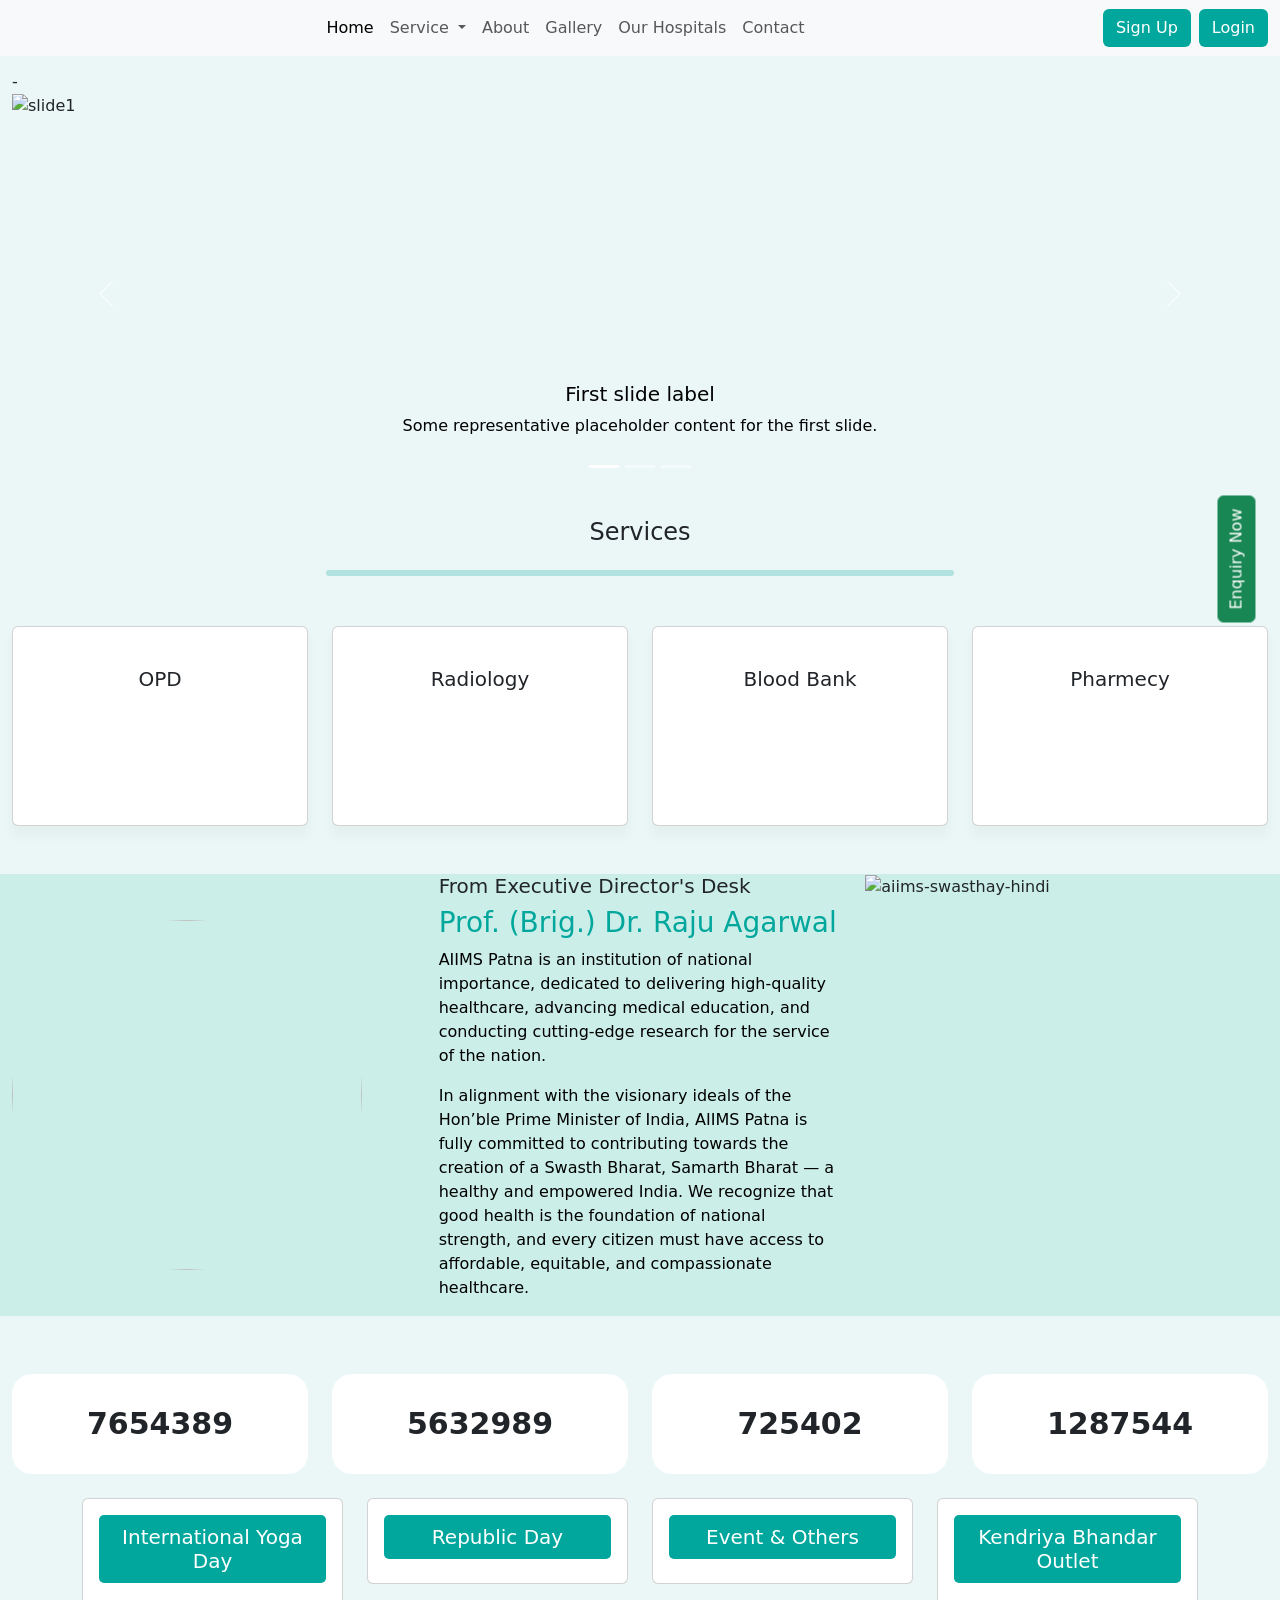
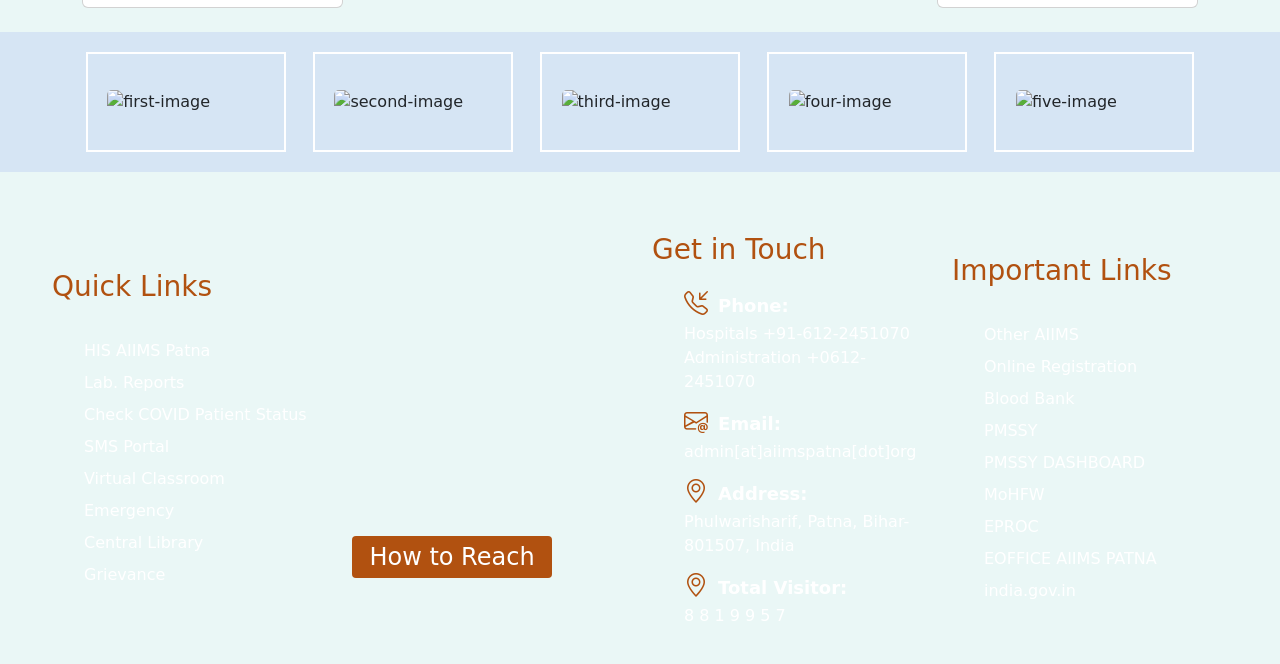
==== index.html @ 45f6a083 "Add files via upload" ====
<!DOCTYPE html>
<html lang="en">
<head>
    <meta charset="UTF-8">
    <meta name="viewport" content="width=device-width, initial-scale=1.0">
    <title>Project</title>
    <!---bootstrap css link-->
    <link rel="stylesheet" href="https://cdn.jsdelivr.net/npm/bootstrap@5.3.8/dist/css/bootstrap.min.css">
    <!--custom css-->
    <link rel="stylesheet" href="style.css">
    <link rel="stylesheet" href="https://cdn.jsdelivr.net/npm/bootstrap-icons@1.11.3/font/bootstrap-icons.min.css">



    
</head>
<body>
    
    <div class="container-fluid">

        <!--header start-->
        <div class="row header">
            <div class="col-sm-12">
                <nav class="navbar navbar-expand-lg bg-body-tertiary fixed-top">
  <div class="container-fluid">
    <a class="navbar-brand" href="#">
        <img src="images/logo8.jpg" alt="" class="logo">
        
        
    </a>
    <button class="navbar-toggler" type="button" data-bs-toggle="collapse" data-bs-target="#navbarSupportedContent" aria-controls="navbarSupportedContent" aria-expanded="false" aria-label="Toggle navigation">
      <span class="navbar-toggler-icon"></span>
    </button>
    <div class="collapse navbar-collapse" id="navbarSupportedContent">
      <ul class="navbar-nav m-auto mb-2 mb-lg-0">
        <li class="nav-item">
          <a class="nav-link active" aria-current="page" href="#">Home</a>
        </li>
        <li class="nav-item dropdown">
          <a class="nav-link dropdown-toggle" href="#" role="button" data-bs-toggle="dropdown" aria-expanded="false">
            Service
          </a>
          <ul class="dropdown-menu">
            <li><a class="dropdown-item" href="opd.html">OPD</a></li>
            <li><hr class="dropdown-divider"></li>
            <li><a class="dropdown-item" href="radiology.html">Radiology</a></li>
            <li><hr class="dropdown-divider"></li>
            <li><a class="dropdown-item" href="blood bank.html">Blood Bank</a></li>
            <li><hr class="dropdown-divider"></li>
            <li><a class="dropdown-item" href="pharmecy.html">Pharmecy</a></li>
          </ul>
        </li>
        <li class="nav-item">
          <a class="nav-link " href="about.html">About</a>
        </li>
        <li class="nav-item">
          <a class="nav-link " href="gallery.html">Gallery</a>
        </li>
        <li class="nav-item">
          <a class="nav-link " href="our hospital.html">Our Hospitals</a>
        </li>
         <li class="nav-item">
          <a class="nav-link " href="contact.html">Contact </a>
        </li>
      </ul>
      <form class="d-flex" role="search">
        <a href="signup.html" class="btn btn-login me-2">Sign Up</a>
        <a href="login.html" class="btn btn-login">Login</a> 
      </form>
    </div>
  </div>
</nav>
            </div>
        </div>-
        <!--header end-->

        <!-- hero section start-->
        <div class="row">
            <div class="col-sm-12">
                <div id="carouselExampleCaptions" class="carousel slide" data-bs-ride="carousel" data-bs-interval="3000">
  <div class="carousel-indicators">
    <button type="button" data-bs-target="#carouselExampleCaptions" data-bs-slide-to="0" class="active" aria-current="true" aria-label="Slide 1"></button>
    <button type="button" data-bs-target="#carouselExampleCaptions" data-bs-slide-to="1" aria-label="Slide 2"></button>
    <button type="button" data-bs-target="#carouselExampleCaptions" data-bs-slide-to="2" aria-label="Slide 3"></button>
  </div>
  <div class="carousel-inner">
    <div class="carousel-item active">
      <img src="images/slide6.jpg" class="d-block w-100 slide-image" alt="slide1">
      <div class="carousel-caption d-none d-md-block">
        <h5>First slide label</h5>
        <p>Some representative placeholder content for the first slide.</p>
      </div>
    </div>
    <div class="carousel-item">
      <img src="images/slide9.jpg" class="d-block w-100 slide-image" alt="slide2">
      <div class="carousel-caption d-none d-md-block">
        <h5>Second slide label</h5>
        <p>Some representative placeholder content for the second slide.</p>
      </div>
    </div>
    <div class="carousel-item">
      <img src="images/doctors-care.jpg" class="d-block w-100 slide-image" alt="slide3">
      <div class="carousel-caption d-none d-md-block">
        <h5>Third slide label</h5>
        <p>Some representative placeholder content for the third slide.</p>
      </div>
    </div>
  </div>
  <button class="carousel-control-prev" type="button" data-bs-target="#carouselExampleCaptions" data-bs-slide="prev">
    <span class="carousel-control-prev-icon" aria-hidden="true"></span>
    <span class="visually-hidden">Previous</span>
  </button>
  <button class="carousel-control-next" type="button" data-bs-target="#carouselExampleCaptions" data-bs-slide="next">
    <span class="carousel-control-next-icon" aria-hidden="true"></span>
    <span class="visually-hidden">Next</span>
  </button>
</div>

            </div>
        </div>
        <!-- hero section end-->

        <!--services section start-->
        <div class="row ">
            <div class="col-sm-12 my-3 service-head">
                <h4>Services</h4>
                <hr>
            </div>
        </div>
        <div class="row services">
            <div class="col-sm-3">
                <div class="card" >
            <div class="card-body">
            <img src="images/opd.jpg" alt="" class="img-fluid">
            <h5>OPD</h5>
        </div>
     </div>
     </div>
     <div class="col-sm-3">
                <div class="card" >
            <div class="card-body">
            <img src="images/redo.jpg" alt="" class="img-fluid">
            <h5>Radiology</h5>
        </div>
     </div>
     </div>
     <div class="col-sm-3">
                <div class="card" >
            <div class="card-body">
            <img src="images/blood.png" alt="" class="img-fluid">
            <h5>Blood Bank</h5>
        </div>
     </div>
     </div>
     <div class="col-sm-3">
                <div class="card" >
            <div class="card-body">
            <img src="images/ph.jpg" alt="" class="img-fluid">
            <h5>Pharmecy</h5>
        </div>
     </div>
     </div>
        </div>

        <!--services section end-->


        <!--about section start-->
        <div class="row about my-5">
            <div class="col-sm-4 about-col-2">
                <div class="dir-image-outer">
                  <img src="images/prof.png" alt="" class="img-fluid director-image">
                </div>
            </div>
            <div class="col-sm-4 about-col-2">
              <h5>From Executive Director's Desk</h5>
              <h3 class="dir-name">Prof. (Brig.) Dr. Raju Agarwal</h3>
              <p>AIIMS Patna is an institution of national importance, dedicated to delivering high-quality healthcare, advancing medical education, and conducting cutting-edge research for the service of the nation.</p>
              <p>In alignment with the visionary ideals of the Hon’ble Prime Minister of India, AIIMS Patna is fully committed to contributing towards the creation of a Swasth Bharat, Samarth Bharat — a healthy and empowered India. We recognize that good health is the foundation of national strength, and every citizen must have access to affordable, equitable, and compassionate healthcare.</p>

            </div>
            <div class="col-sm-4">
              <img src="images/aiims-swasthay-hindi.jpg" alt="aiims-swasthay-hindi" class="aiims-swasthay-hindi img-fluid">
            </div>
        </div>

        <!--about section end-->

        <!--counter start-->
        <div class="row counter">
          <div class="col-sm-3">
            <div class="counter-count">7654389</div>
          </div>
          <div class="col-sm-3">
            <div class="counter-count">5632989</div>
          </div>
          <div class="col-sm-3">
            <div class="counter-count">725402</div>
          </div>
          <div class="col-sm-3">
            <div class="counter-count">1287544</div>
          </div>
        </div>

        <!--counter end-->

        <!--gallery start-->
        <div class="container gallery my-4">
          <div class="row">
            <div class="col-sm-3">
              <div class="card">
                <img src="images/DSC_0124.jpg" class="card-img-top img-fluid" alt="">
                <div class="card-body">
                  <h5 class="card-title text-center  gallery-title">International Yoga Day</h5>
                </div>
              </div>
            </div>
            <div class="col-sm-3">
              <div class="card">
                <img src="images/107.jpg" class="card-img-top img-fluid" alt="">
                <div class="card-body">
                  <h5 class="card-title text-center  gallery-title"> Republic Day</h5>
                </div>
              </div>
            </div>
            <div class="col-sm-3">
              <div class="card">
                <img src="images/1.jpg" class="card-img-top img-fluid" alt="">
                <div class="card-body">
                  <h5 class="card-title text-center  gallery-title"> Event & Others</h5>
                </div>
              </div>
            </div>
            <div class="col-sm-3">
              <div class="card">
                <img src="images/1 (1).jpg" class="card-img-top img-fluid" alt="">
                <div class="card-body">
                  <h5 class="card-title text-center gallery-title"> Kendriya Bhandar Outlet</h5>
                </div>
              </div> 
            </div>
          </div>
        </div>
        <!--gallery end-->
    

    <!----Registered  with start-->
        <div class="row registered">
          <div class="col-sm-12 d-flex justify-content-around">
            <div class="registered-card">
              <img src="images/a1.avif" alt="first-image" class="img-fluid">
            </div>
            <div class="registered-card">
              <img src="images/a2.avif" alt="second-image" class="img-fluid">

            </div>
            <div class="registered-card">
           <img src="images/a3.avif" alt="third-image" class="img-fluid">

            </div>
            <div class="registered-card">
            <img src="images/a4.avif" alt="four-image" class="img-fluid">

            </div>
            <div class="registered-card">
             <img src="images/a5.avif" alt="five-image" class="img-fluid">

            </div>
          </div>
        </div>


    <!----registered with end-->



    <!----footer- start-->

      <div class="row footer">
        <div class="col-sm-3">
          <h3 class="footer-heading quick-links">Quick Links</h3>
          <ul class="quick-links">
          <li>HIS AIIMS Patna</li>
          <li>Lab. Reports</li>
          <li>Check COVID Patient Status</li>
          <li>SMS Portal</li>
          <li>Virtual  Classroom</li>
          <li>Emergency</li>
          <li>Central Library</li>
          <li>Grievance</li>
          </ul>
        </div>
        <div class="col-sm-3">
          <iframe src="https://www.google.com/maps/embed?pb=!1m12!1m8!1m3!1d230248.33775694412!2d84.
          94229209448244!3d25.617199139303032!3m2!1i1024!2i768!4f13.
          1!2m1!1sAIIMS%20Patna!5e0!3m2!1sen!2sus!4v1783047907874!5m2!1sen!2sus"
           width="220" height="250" style="border:0;" 
           allowfullscreen="" loading="lazy" 
           referrerpolicy="strict-origin-when-cross-origin"></iframe>

          <h3 class="footer-heading  how-to-reach">How to Reach</h3>
        </div>
        <div class="col-sm-3">
          <h3 class="footer-heading touch">Get in Touch</h3>
          <ul class="get-in-touch">
          <li>
            <i class="bi bi-telephone-inbound"></i>
            <span class="phone">Phone:</span><br>
            Hospitals +91-612-2451070
            <br>
            Administration +0612-2451070 
          </li>
          <li>
            <i class="bi bi-envelope-at"></i>
            <span class="email">Email:</span><br>
             admin[at]aiimspatna[dot]org
          </li>
          <li>
             <i class="bi bi-geo-alt"></i>
            <span class="address">Address:</span><br>
            Phulwarisharif, Patna, Bihar-801507, India
          </li>

          <li>
             <i class="bi bi-geo-alt"></i>
            <span class="total-visitor">Total Visitor:</span><br>
               8 8 1 9 9 5 7
          </li>
          </ul>
        </div>
        <div class="col-sm-3">
          <h3 class="footer-heading important-links">Important Links</h3>
          <ul class="important-links">
          <li>Other AIIMS</li>
          <li>Online Registration</li>
          <li>Blood Bank</li>
          <li>PMSSY</li>
          <li>PMSSY DASHBOARD</li>
          <li>MoHFW</li>
          <li>EPROC</li>
          <li>EOFFICE AIIMS PATNA</li>
          <li>india.gov.in</li>
          </ul>
        </div>
      </div>



    <!---footer -end-->

  


    <!----Modal -->
    <!-- Button trigger modal -->
<button type="button" class="btn btn-success enquiry-btn" data-bs-toggle="modal" data-bs-target="#exampleModal">
 Enquiry  Now
</button>

<!-- Modal -->
<div class="modal fade" id="exampleModal" tabindex="-1" aria-labelledby="exampleModalLabel" aria-hidden="true">
  <div class="modal-dialog">
    <div class="modal-content">
      <div class="modal-header">
        <h1 class="modal-title fs-5" id="exampleModalLabel">Enquiry Form</h1>
        <button type="button" class="btn-close" data-bs-dismiss="modal" aria-label="Close"></button>
      </div>
      <div class="modal-body">
        <form class="enquiry-form">
          <input type="text" placeholder="Enter Your Name">
           <input type="Number" placeholder="Enter Your Phone Number">
        <select>
          <option value="OPD">OPD</option>
          <option value="Radiology">Radiology</option>
          <option value="Blood Bank">Blood bank</option>

        </select>
        <textarea placeholder="enquiry"></textarea>
          <button type="submit">send</button>
        </form>
      </div>
      <div class="modal-footer">
        <button type="button" class="btn btn-secondary" data-bs-dismiss="modal">Close</button>
        <button type="button" class="btn btn-primary">Save changes</button>
      </div>
    </div>
  </div>
</div>

    <!---Modal end-->


    <!--bootstrap CDN JS-->
   <script src=" https://cdn.jsdelivr.net/npm/bootstrap@5.3.8/dist/js/bootstrap.bundle.min.js"></script>


</body>
</html>
---- style.css ----
.navbar{
    background-color: lightblue;
}


.header{
    height: 70px;
}
.logo{
    height: 50px;
}
.btn-signup{
    border: 1px solid #01a79d;
    background-color: #01a79d;

}
.btn-login{
    color: white;
    background-color: #01a79d;

}
.btn-signup:hover{
    background-color: #01a79d;
    color: white;

}
.btn-login:hover{
    background-color:transparent;
    border: 1px solid #01a79d;
    color: #01a79d;
}
/* hero section */
.slide-image{
    height: 400px;
}
.carousel-caption>h5 ,p{
    color: black;
}


/* services */
.service-head{
    height: 90px;
    display: flex;
    align-items: center;
    justify-content: center;
    flex-direction: column;

}
.service-head h4{
    text-align: center;
}
.service-head hr{
    width: 50%;
    border: 3px solid #01a79d;
    border-radius: 10px;
}
.services .card{
    height: 200px;
    display: flex;
    align-items: center;
    justify-content: center;
    box-shadow: 0 10px 10px rgba(214,223,223,.3);
    cursor: pointer;
    margin-top: 10px;

}
.services .card img{
    height: 140px;
    margin-bottom: 10px;
}
.services h5{
    text-align: center;
}

.about{
    /* height: 400px; */
    background-color: #cbeee8;
}
.about-col{
    display: flex;
    align-items: center;
    justify-content: center;

}
dir-image-outer, 
.director-image{
    height: 350px;
    width: 350px;
    border-radius:50%;
}
.about-col-2{
    display: flex;
    flex-direction: column;
    justify-content: center;
}
.dir-name{
    color: #01a79d;
}

/* counter */
.counter{
    background-image: url("images/counter-bg.jpg");
    background-position: center;
    background-size: cover;
    background-repeat: no-repeat;
}
.counter-count{
    height: 100px;
    border-radius: 20px;
    background-color: white;
    font-size: 30px;
    font-weight: bolder;
    display: flex;
    align-items: center;
    justify-content: center;
    margin-top: 10px;
}

/* gallery */


.gallery-title{
    background-color: #01a79d;
    padding: 10px;
    cursor: pointer;
    color: white;
    border-radius:  5px;
    position: relative;
    overflow: hidden;
    z-index: 1;
}
.gallery-title::after{
    content: " ";
    position: absolute;
    top: 0;
    left: 10px;
    height: 100%;
    width: 100%;
    background-color: rgb(50, 96, 128);
    transform: scaleX(0);
    transform-origin: left;
    transition:  0.4s ease;
    z-index: 21;

}
.gallery-title:hover::after{
    transform: scaleX(1);
}

.registered{
   background-color:#d6e5f4;
   padding: 20px 60px;
}
.registered>div{
    display: flex;
    align-items: center;
    justify-content: space-around;
}
.registered-card{
  height: 100px;
  width: 200px;
  border: 2px solid white;
  transition: .3s ease-in-out;
  cursor: pointer;
  display: flex;
  align-items: center;
  justify-content: center;
}

.registered-card>img{
    width: 80%;
    height: auto;
    display: block;
    border-radius:5px ;
}

.registered-card:hover{
    transform:translateY(-10px) ;
    box-shadow: 0 10px 10px rgba(0,0,0,.2);
}
 @media (max-width:768px){
    .registered>div{
        flex-direction:column ;
        gap:10px;
    }
 }

/*Modal */

.enquiry-btn{
  position:fixed;
  top:60%;
  right: -20px;;
  transform:rotate(-90deg);
  z-index:999;
}

.enquiry-form{
    display: flex;
    flex-direction: column;
    gap: 10px;
}

.enquiry-form input,select,textarea{
    width: 100%;
    padding: 7px 20px;
    border: 1px solid #ccc;
    border-radius: 5px;
    outline: none;
}

.enquiry-form input:focus,select:focus,textarea:focus{
    border-color: #01A79D;
}

.enquiry-form textarea{
    width: 100%;
    height: 120px;
    resize: none;
}

.enquiry-form button{
    width: 100%;
    border-radius:5px;
    border: none;
    padding: 15px;
    font-size: 20px;
    color:white;
    background-color:#01A79D;
}

/*---signUp----*/

body{
    margin: 0;
    padding: 0;
    background: #eaf7f6;
}
.main-box{
    width: 100vh;
    display: flex;
    justify-content: center;
    align-items: center;
}

.form-box{
    width: 400px;
    background: white;
    padding: 30px;
    border-radius: 10px;
    box-shadow: 0 0 15px rgba(0,0,0,.2);
}

.form-box h2{
    text-align: center;
    color: #01A79D;
    margin-bottom: 20px;
}

.form-box button{
    background: #01A79D;
    border: none;
}

.form-box button:hover{
    background:#01867e ;
}


/*footer*/

.footer{
   
    background-image:url(images/footer-bg.jpg);
    background-size:100% 100%;
    background-repeat: no-repeat;
    background-position:center;
    display: flex;
    align-items: center;
    justify-content: center;
    padding:20px 40px ;
}

.footer>div{
    margin-top: 10px;
}

.footer-haeding{
    color:#b15110;
}

.quick-links{
    list-style:none;
    color: #b15110;
    margin-top:20px;
    line-height: 2;
}

.quick-links>li{
    cursor: pointer;
    transition:.3s ease-in-out;
    color: white;
}

.quick-links>li:hover{
    color: #01A79D;
    transform:translateX(6px);
}

.how-to-reach{
    padding: 7px 10px;
    border:none;
    font-size: 24px;
    background-color: #b15110;
    box-sizing: border-box;
    width: 200px;
    color: white;
    margin-top: 20px;
    border-radius: 4px;
  text-align: center;
    
}

.how-to-reach:hover{
    background-color: #01A79D;
    color: white;
}

.touch{
    list-style:none;
    color: #b15110;
    margin-top:20px;
    line-height: 2;
}

.phone{
    color: white;
    font-weight: bold;
    font-size: 18px;
}
.get-in-touch li{
    list-style: none;
    margin-bottom: 10px;
    color: white;
}
.get-in-touch i{
    color: #b15110;
    font-size: 24px;
    margin-right: 5px;
}

.email{
    color: white;
    font-weight: bold;
    font-size: 18px;
}

.address{
    color: white;
    font-weight: bold;
    font-size: 18px;
}

.total-visitor{
    color: white;
    font-weight: bold;
    font-size: 18px;
}

.important-links{
    list-style:none;
    color: #b15110;
    margin-top:20px;
    line-height: 2;
}

.important-links>li{
    cursor: pointer;
    transition:.3s ease-in-out;
    color: white;
}

.important-links>li:hover{
    color: #01A79D;
    transform:translateX(6px);
}
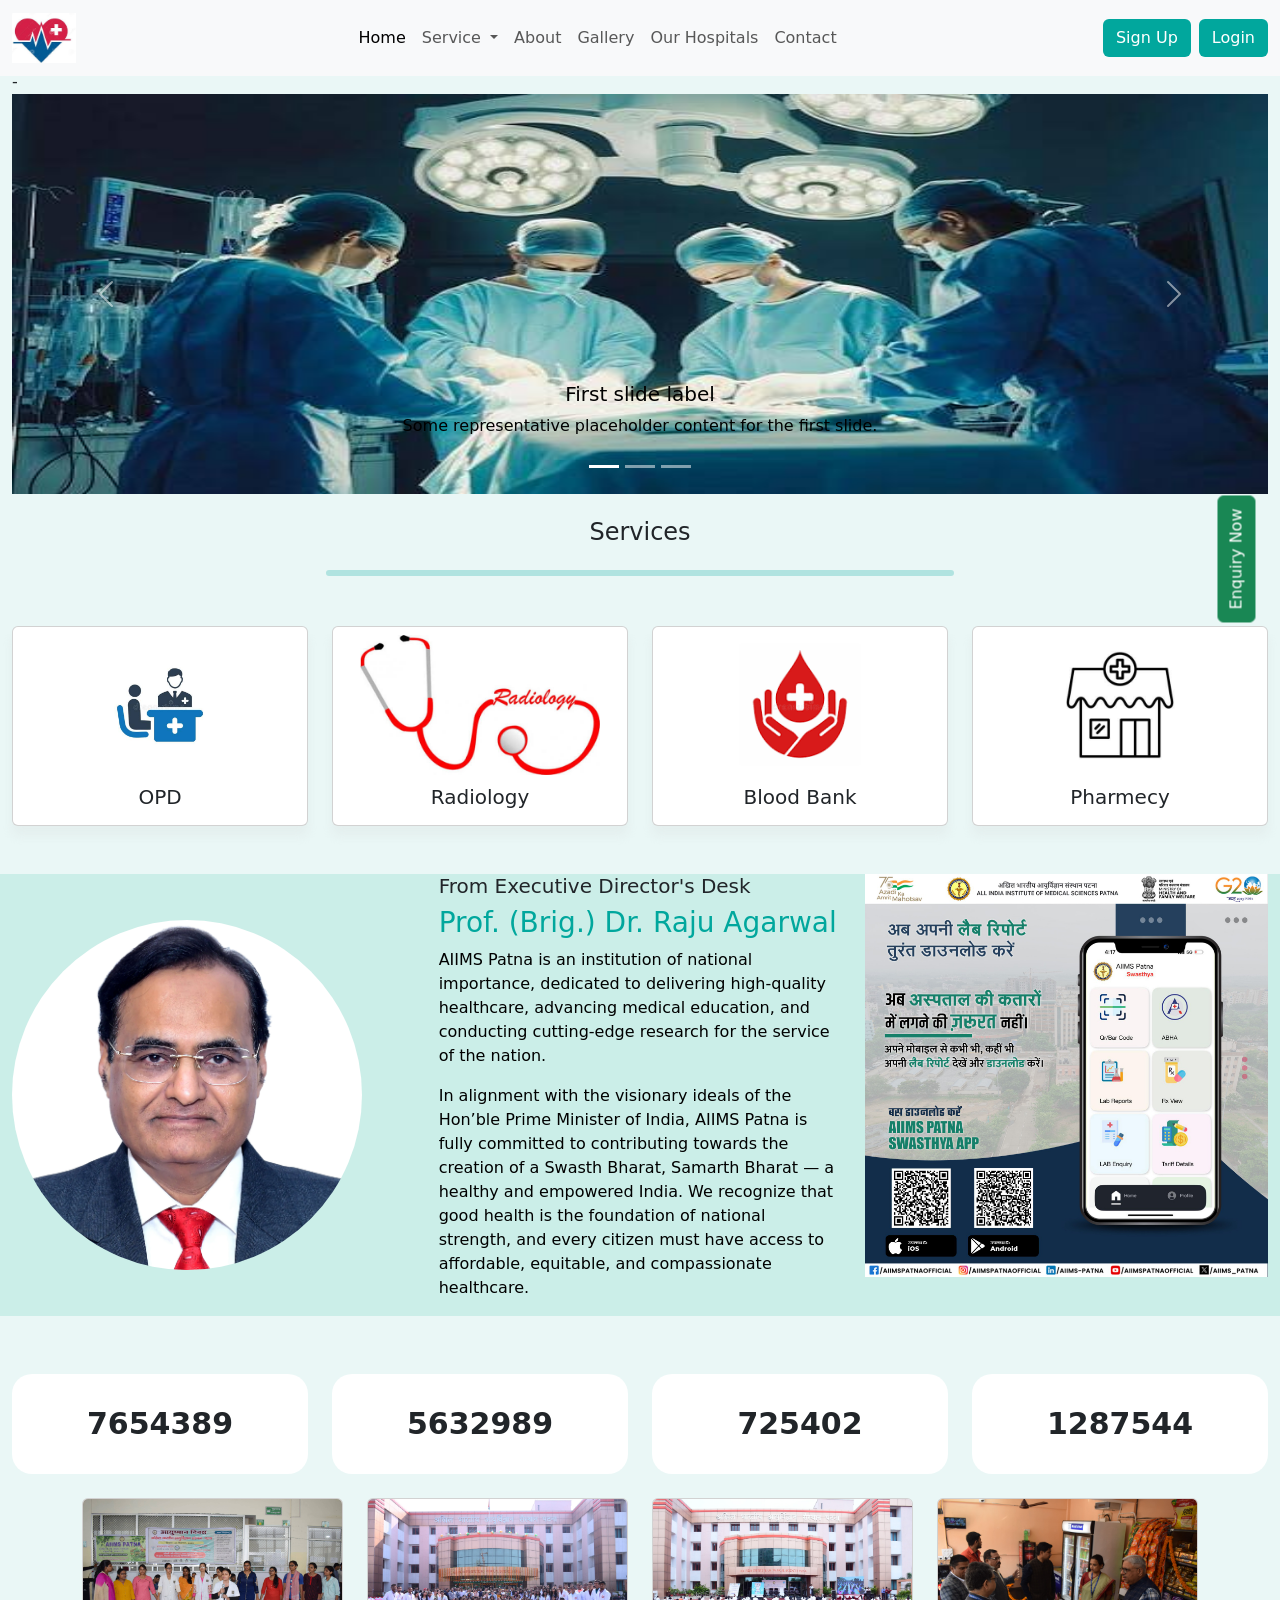
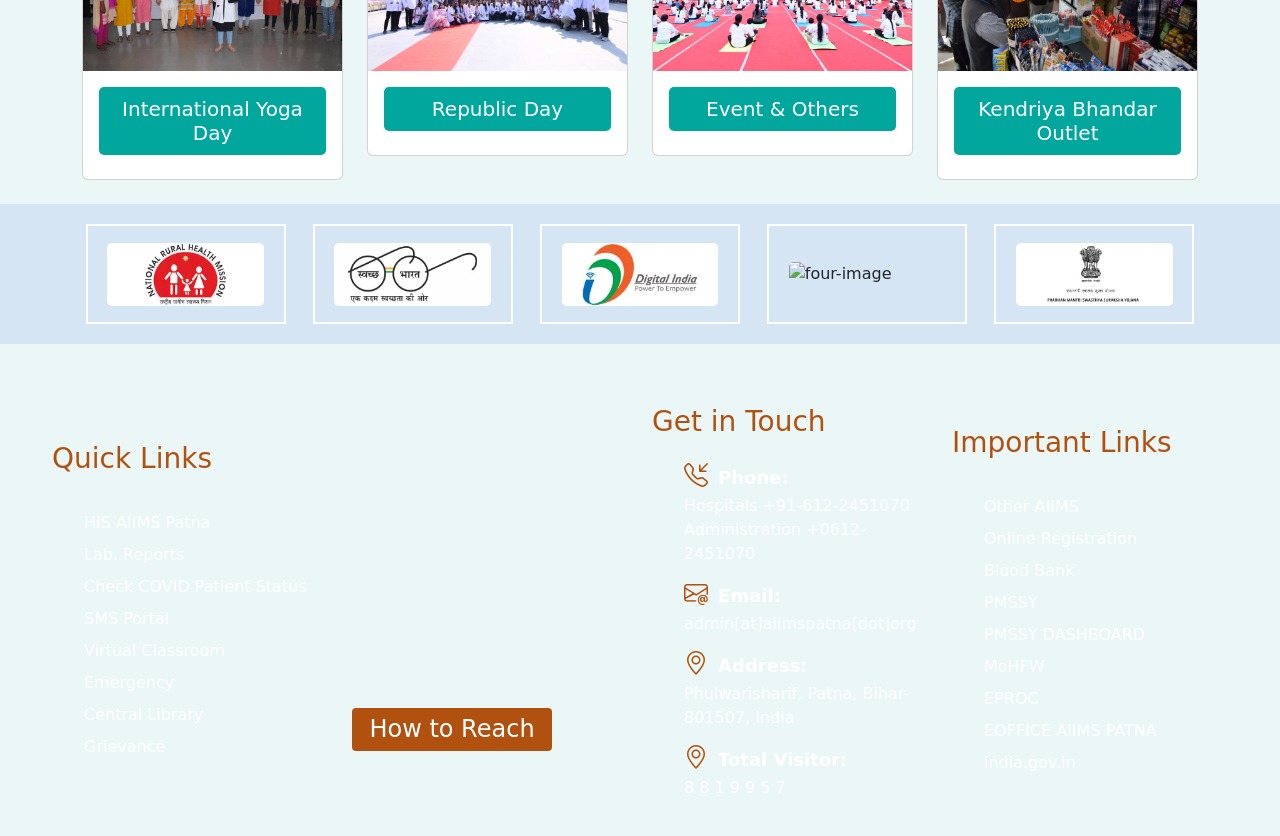
==== commit 7bc80057: "Update print statement from 'Hello' to 'Goodbye'" ====
--- a/index.html
+++ b/index.html
@@ -24,7 +24,7 @@
                 <nav class="navbar navbar-expand-lg bg-body-tertiary fixed-top">
   <div class="container-fluid">
     <a class="navbar-brand" href="#">
-        <img src="images/logo8.jpg" alt="" class="logo">
+        <img src="logo8.jpg" alt="" class="logo">
         
         
     </a>
@@ -85,21 +85,21 @@
   </div>
   <div class="carousel-inner">
     <div class="carousel-item active">
-      <img src="images/slide6.jpg" class="d-block w-100 slide-image" alt="slide1">
+      <img src="slide6.jpg" class="d-block w-100 slide-image" alt="slide1">
       <div class="carousel-caption d-none d-md-block">
         <h5>First slide label</h5>
         <p>Some representative placeholder content for the first slide.</p>
       </div>
     </div>
     <div class="carousel-item">
-      <img src="images/slide9.jpg" class="d-block w-100 slide-image" alt="slide2">
+      <img src="slide9.jpg" class="d-block w-100 slide-image" alt="slide2">
       <div class="carousel-caption d-none d-md-block">
         <h5>Second slide label</h5>
         <p>Some representative placeholder content for the second slide.</p>
       </div>
     </div>
     <div class="carousel-item">
-      <img src="images/doctors-care.jpg" class="d-block w-100 slide-image" alt="slide3">
+      <img src="doctors-care.jpg" class="d-block w-100 slide-image" alt="slide3">
       <div class="carousel-caption d-none d-md-block">
         <h5>Third slide label</h5>
         <p>Some representative placeholder content for the third slide.</p>
@@ -131,7 +131,7 @@
             <div class="col-sm-3">
                 <div class="card" >
             <div class="card-body">
-            <img src="images/opd.jpg" alt="" class="img-fluid">
+            <img src="opd.jpg" alt="" class="img-fluid">
             <h5>OPD</h5>
         </div>
      </div>
@@ -139,7 +139,7 @@
      <div class="col-sm-3">
                 <div class="card" >
             <div class="card-body">
-            <img src="images/redo.jpg" alt="" class="img-fluid">
+            <img src="redo.jpg" alt="" class="img-fluid">
             <h5>Radiology</h5>
         </div>
      </div>
@@ -147,7 +147,7 @@
      <div class="col-sm-3">
                 <div class="card" >
             <div class="card-body">
-            <img src="images/blood.png" alt="" class="img-fluid">
+            <img src="blood.png" alt="" class="img-fluid">
             <h5>Blood Bank</h5>
         </div>
      </div>
@@ -155,7 +155,7 @@
      <div class="col-sm-3">
                 <div class="card" >
             <div class="card-body">
-            <img src="images/ph.jpg" alt="" class="img-fluid">
+            <img src="ph.jpg" alt="" class="img-fluid">
             <h5>Pharmecy</h5>
         </div>
      </div>
@@ -169,7 +169,7 @@
         <div class="row about my-5">
             <div class="col-sm-4 about-col-2">
                 <div class="dir-image-outer">
-                  <img src="images/prof.png" alt="" class="img-fluid director-image">
+                  <img src="prof.png" alt="" class="img-fluid director-image">
                 </div>
             </div>
             <div class="col-sm-4 about-col-2">
@@ -180,7 +180,7 @@
 
             </div>
             <div class="col-sm-4">
-              <img src="images/aiims-swasthay-hindi.jpg" alt="aiims-swasthay-hindi" class="aiims-swasthay-hindi img-fluid">
+              <img src="aiims-swasthay-hindi.jpg" alt="aiims-swasthay-hindi" class="aiims-swasthay-hindi img-fluid">
             </div>
         </div>
 
@@ -209,7 +209,7 @@
           <div class="row">
             <div class="col-sm-3">
               <div class="card">
-                <img src="images/DSC_0124.jpg" class="card-img-top img-fluid" alt="">
+                <img src="DSC_0124.jpg" class="card-img-top img-fluid" alt="">
                 <div class="card-body">
                   <h5 class="card-title text-center  gallery-title">International Yoga Day</h5>
                 </div>
@@ -217,7 +217,7 @@
             </div>
             <div class="col-sm-3">
               <div class="card">
-                <img src="images/107.jpg" class="card-img-top img-fluid" alt="">
+                <img src="107.jpg" class="card-img-top img-fluid" alt="">
                 <div class="card-body">
                   <h5 class="card-title text-center  gallery-title"> Republic Day</h5>
                 </div>
@@ -225,7 +225,7 @@
             </div>
             <div class="col-sm-3">
               <div class="card">
-                <img src="images/1.jpg" class="card-img-top img-fluid" alt="">
+                <img src="1.jpg" class="card-img-top img-fluid" alt="">
                 <div class="card-body">
                   <h5 class="card-title text-center  gallery-title"> Event & Others</h5>
                 </div>
@@ -233,7 +233,7 @@
             </div>
             <div class="col-sm-3">
               <div class="card">
-                <img src="images/1 (1).jpg" class="card-img-top img-fluid" alt="">
+                <img src="1 (1).jpg" class="card-img-top img-fluid" alt="">
                 <div class="card-body">
                   <h5 class="card-title text-center gallery-title"> Kendriya Bhandar Outlet</h5>
                 </div>
@@ -248,14 +248,14 @@
         <div class="row registered">
           <div class="col-sm-12 d-flex justify-content-around">
             <div class="registered-card">
-              <img src="images/a1.avif" alt="first-image" class="img-fluid">
-            </div>
-            <div class="registered-card">
-              <img src="images/a2.avif" alt="second-image" class="img-fluid">
-
-            </div>
-            <div class="registered-card">
-           <img src="images/a3.avif" alt="third-image" class="img-fluid">
+              <img src="a1.avif" alt="first-image" class="img-fluid">
+            </div>
+            <div class="registered-card">
+              <img src="a2.avif" alt="second-image" class="img-fluid">
+
+            </div>
+            <div class="registered-card">
+           <img src="a3.avif" alt="third-image" class="img-fluid">
 
             </div>
             <div class="registered-card">
@@ -263,7 +263,7 @@
 
             </div>
             <div class="registered-card">
-             <img src="images/a5.avif" alt="five-image" class="img-fluid">
+             <img src="a5.avif" alt="five-image" class="img-fluid">
 
             </div>
           </div>
@@ -395,4 +395,4 @@
 
 
 </body>
-</html>+</html>
